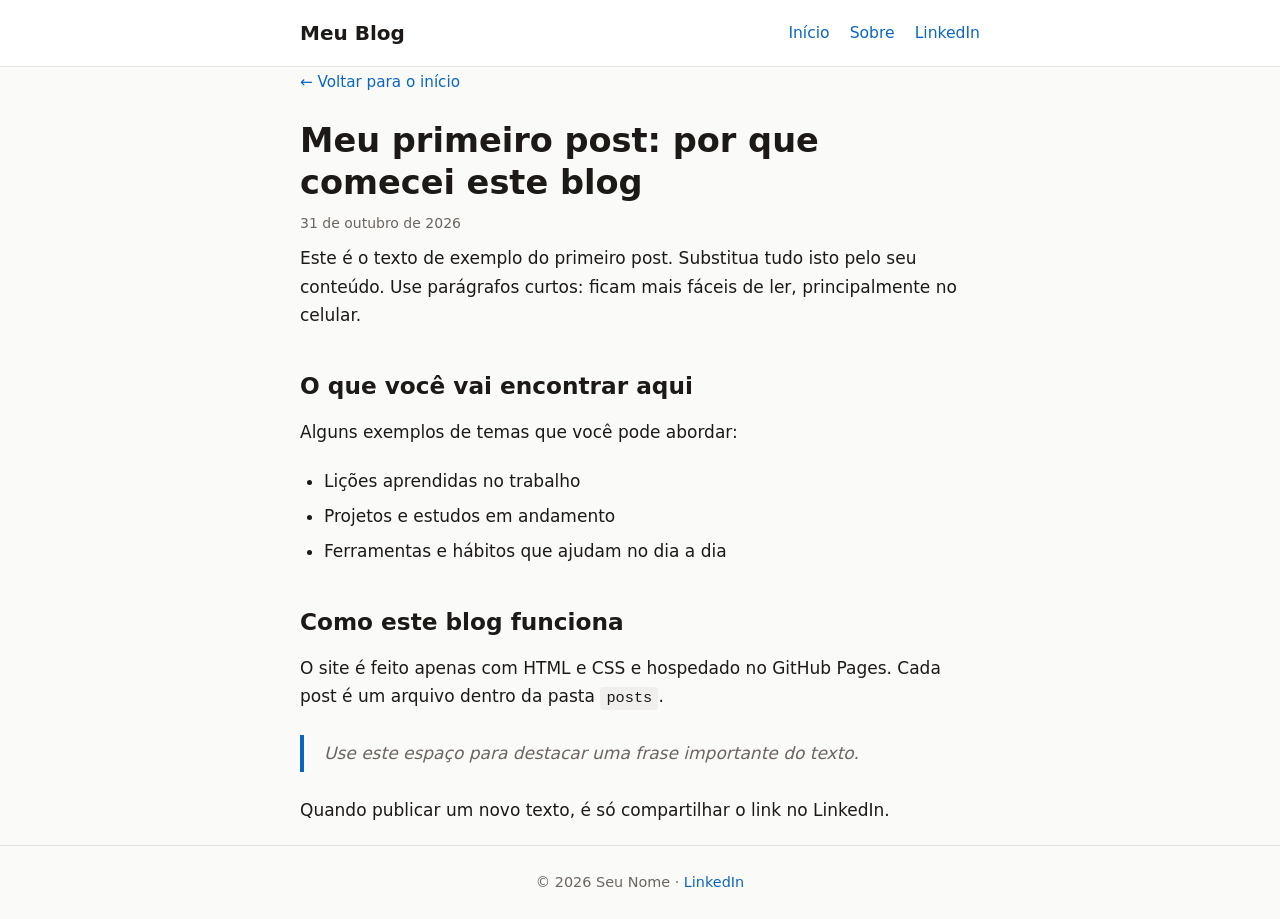
==== posts/primeiro-post.html @ 0036c1e6 "Primeira versão do blog" ====
<!DOCTYPE html>
<html lang="pt-BR">
<head>
  <meta charset="UTF-8">
  <meta name="viewport" content="width=device-width, initial-scale=1.0">
  <title>Meu primeiro post: por que comecei este blog | Meu Blog</title>
  <meta name="description" content="Um breve resumo do que você vai encontrar por aqui e o motivo de ter criado este espaço.">
  <link rel="stylesheet" href="../style.css">
</head>
<body>

  <header class="site-header">
    <div class="container">
      <a class="site-title" href="../index.html">Meu Blog</a>
      <nav class="site-nav">
        <a href="../index.html">Início</a>
        <a href="../index.html#sobre">Sobre</a>
        <a href="https://www.linkedin.com/in/seu-perfil" target="_blank" rel="noopener">LinkedIn</a>
      </nav>
    </div>
  </header>

  <main class="container">
    <a class="back-link" href="../index.html">&larr; Voltar para o início</a>

    <article>
      <h1>Meu primeiro post: por que comecei este blog</h1>
      <p class="post-meta">31 de outubro de 2026</p>

      <p>
        Este é o texto de exemplo do primeiro post. Substitua tudo isto pelo seu conteúdo.
        Use parágrafos curtos: ficam mais fáceis de ler, principalmente no celular.
      </p>

      <h2>O que você vai encontrar aqui</h2>
      <p>Alguns exemplos de temas que você pode abordar:</p>
      <ul>
        <li>Lições aprendidas no trabalho</li>
        <li>Projetos e estudos em andamento</li>
        <li>Ferramentas e hábitos que ajudam no dia a dia</li>
      </ul>

      <h2>Como este blog funciona</h2>
      <p>
        O site é feito apenas com HTML e CSS e hospedado no GitHub Pages.
        Cada post é um arquivo dentro da pasta <code>posts</code>.
      </p>

      <blockquote>
        Use este espaço para destacar uma frase importante do texto.
      </blockquote>

      <p>
        Quando publicar um novo texto, é só compartilhar o link no LinkedIn.
      </p>
    </article>
  </main>

  <footer class="site-footer">
    <div class="container">
      &copy; 2026 Seu Nome &middot;
      <a href="https://www.linkedin.com/in/seu-perfil" target="_blank" rel="noopener">LinkedIn</a>
    </div>
  </footer>

</body>
</html>
---- style.css ----
/* ===== Variáveis de cor (tema claro e escuro automático) ===== */
:root {
  --bg: #fafaf9;
  --surface: #ffffff;
  --text: #1c1917;
  --muted: #6b6560;
  --border: #e7e5e4;
  --accent: #0a66c2; /* azul do LinkedIn */
  --accent-hover: #084e96;
  --code-bg: #f1efed;
}

@media (prefers-color-scheme: dark) {
  :root {
    --bg: #121212;
    --surface: #1b1b1b;
    --text: #ecebe9;
    --muted: #a29d97;
    --border: #2e2d2b;
    --accent: #6cb4ff;
    --accent-hover: #9ccbff;
    --code-bg: #242322;
  }
}

/* ===== Base ===== */
* {
  box-sizing: border-box;
}

html {
  scroll-behavior: smooth;
}

body {
  margin: 0;
  background: var(--bg);
  color: var(--text);
  font-family: system-ui, -apple-system, "Segoe UI", Roboto, sans-serif;
  font-size: 1.0625rem;
  line-height: 1.7;
}

a {
  color: var(--accent);
  text-decoration: none;
}

a:hover {
  color: var(--accent-hover);
  text-decoration: underline;
}

.container {
  max-width: 720px;
  margin: 0 auto;
  padding: 0 1.25rem;
}

/* ===== Cabeçalho ===== */
.site-header {
  border-bottom: 1px solid var(--border);
  background: var(--surface);
}

.site-header .container {
  display: flex;
  align-items: center;
  justify-content: space-between;
  flex-wrap: wrap;
  gap: 0.75rem;
  padding-top: 1rem;
  padding-bottom: 1rem;
}

.site-title {
  font-size: 1.25rem;
  font-weight: 700;
  color: var(--text);
}

.site-title:hover {
  text-decoration: none;
  color: var(--accent);
}

.site-nav {
  display: flex;
  gap: 1.25rem;
  font-size: 0.975rem;
}

/* ===== Conteúdo principal ===== */
main {
  padding: 2.5rem 0 3rem;
}

.hero h1 {
  font-size: 2rem;
  line-height: 1.25;
  margin: 0 0 0.75rem;
}

.hero p {
  color: var(--muted);
  margin: 0;
  font-size: 1.15rem;
}

section {
  margin-top: 3rem;
}

section h2 {
  font-size: 1.1rem;
  text-transform: uppercase;
  letter-spacing: 0.06em;
  color: var(--muted);
  border-bottom: 1px solid var(--border);
  padding-bottom: 0.5rem;
  margin-bottom: 1.25rem;
}

/* ===== Lista de posts ===== */
.post-list {
  list-style: none;
  margin: 0;
  padding: 0;
  display: grid;
  gap: 1rem;
}

.post-card {
  background: var(--surface);
  border: 1px solid var(--border);
  border-radius: 10px;
  padding: 1.25rem 1.5rem;
  transition: border-color 0.15s ease, transform 0.15s ease;
}

.post-card:hover {
  border-color: var(--accent);
  transform: translateY(-2px);
}

.post-card h3 {
  margin: 0 0 0.25rem;
  font-size: 1.25rem;
  line-height: 1.35;
}

.post-card h3 a {
  color: var(--text);
}

.post-card h3 a:hover {
  color: var(--accent);
  text-decoration: none;
}

.post-meta {
  font-size: 0.875rem;
  color: var(--muted);
  margin: 0 0 0.5rem;
}

.post-card p:last-child {
  margin: 0;
}

/* ===== Página de post ===== */
.back-link {
  display: inline-block;
  margin-bottom: 1.5rem;
  font-size: 0.95rem;
}

article h1 {
  font-size: 2.1rem;
  line-height: 1.25;
  margin: 0 0 0.5rem;
}

article h2 {
  font-size: 1.45rem;
  margin: 2.25rem 0 0.75rem;
  text-transform: none;
  letter-spacing: normal;
  color: var(--text);
  border: 0;
  padding: 0;
}

article p {
  margin: 0 0 1.25rem;
}

article ul,
article ol {
  margin: 0 0 1.25rem;
  padding-left: 1.5rem;
}

article li {
  margin-bottom: 0.4rem;
}

blockquote {
  margin: 1.5rem 0;
  padding: 0.25rem 1.25rem;
  border-left: 4px solid var(--accent);
  color: var(--muted);
  font-style: italic;
}

code {
  background: var(--code-bg);
  padding: 0.15em 0.4em;
  border-radius: 4px;
  font-size: 0.9em;
  font-family: ui-monospace, "SF Mono", Menlo, Consolas, monospace;
}

pre {
  background: var(--code-bg);
  padding: 1rem 1.25rem;
  border-radius: 8px;
  overflow-x: auto;
  margin: 0 0 1.25rem;
}

pre code {
  background: none;
  padding: 0;
}

img {
  max-width: 100%;
  height: auto;
  border-radius: 8px;
}

/* ===== Rodapé ===== */
.site-footer {
  border-top: 1px solid var(--border);
  padding: 1.5rem 0;
  color: var(--muted);
  font-size: 0.9rem;
  text-align: center;
}

/* ===== Telas pequenas ===== */
@media (max-width: 480px) {
  body {
    font-size: 1rem;
  }

  .hero h1,
  article h1 {
    font-size: 1.65rem;
  }
}
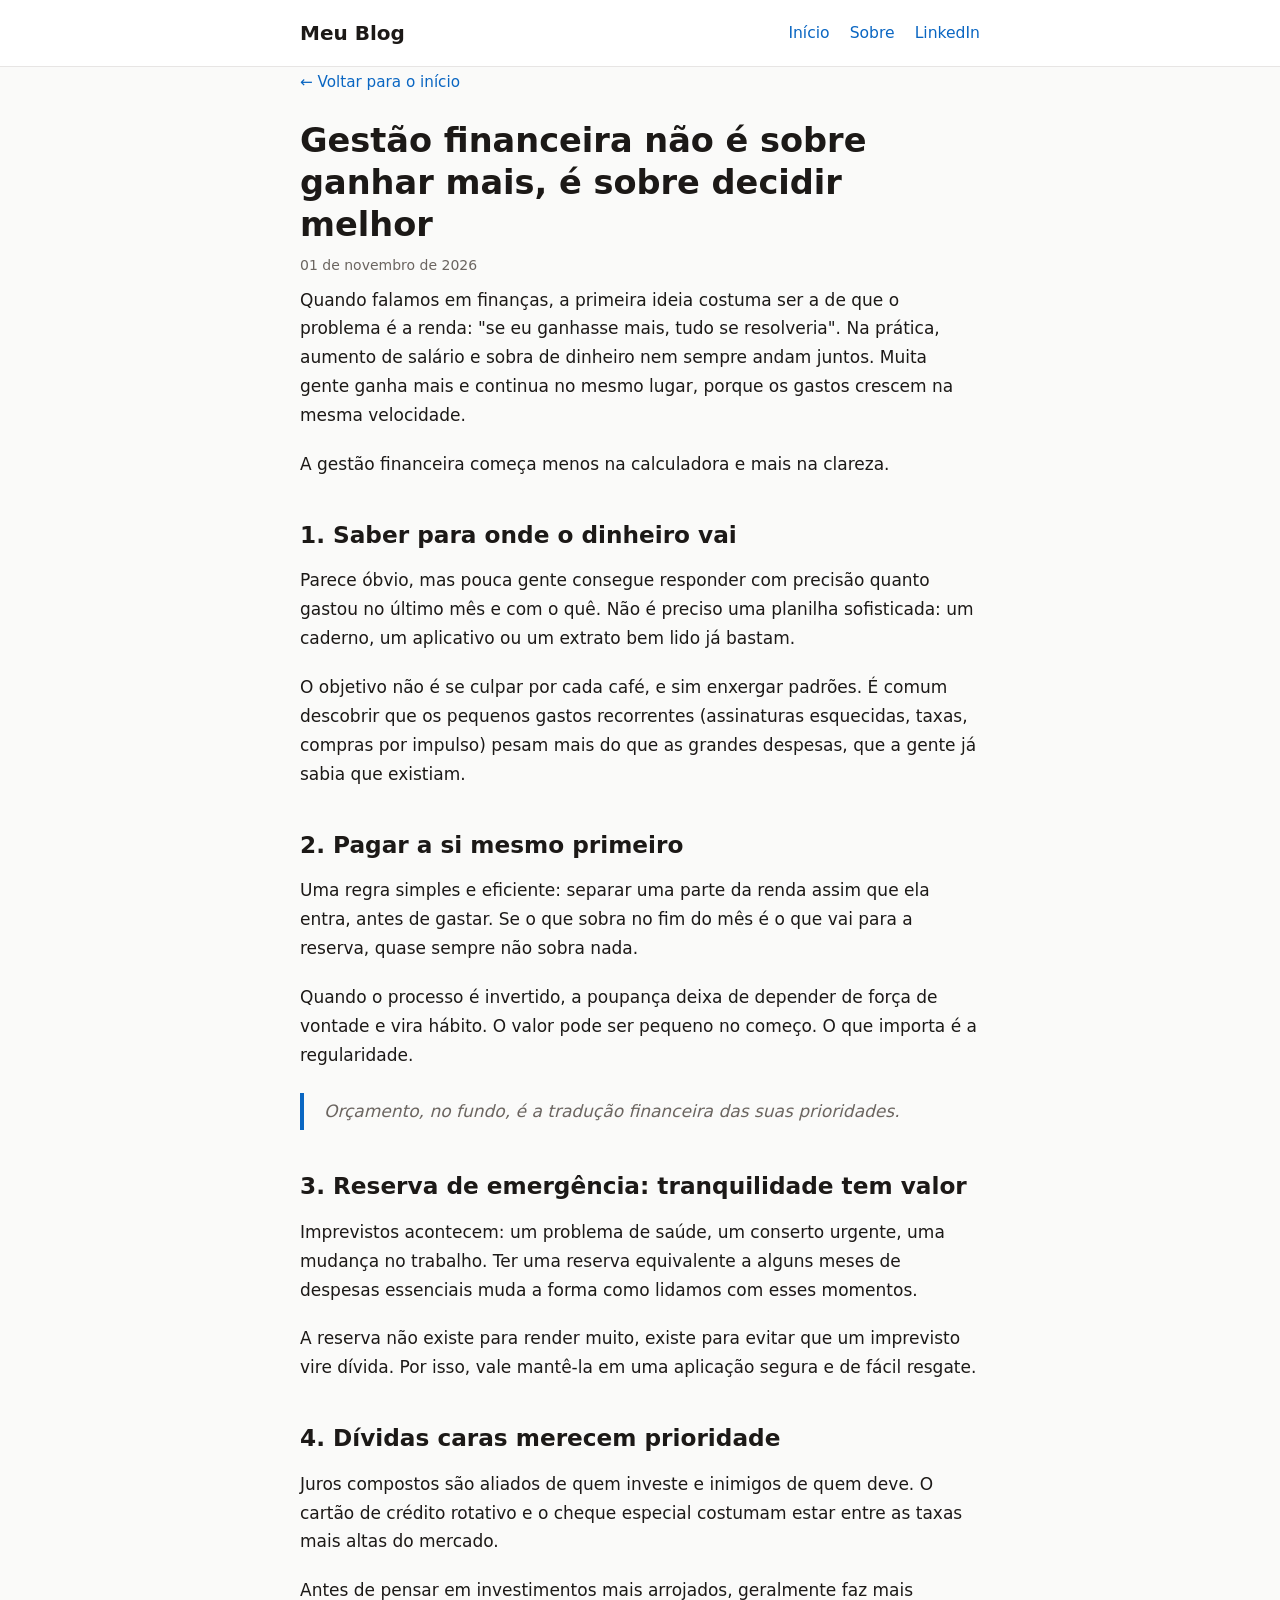
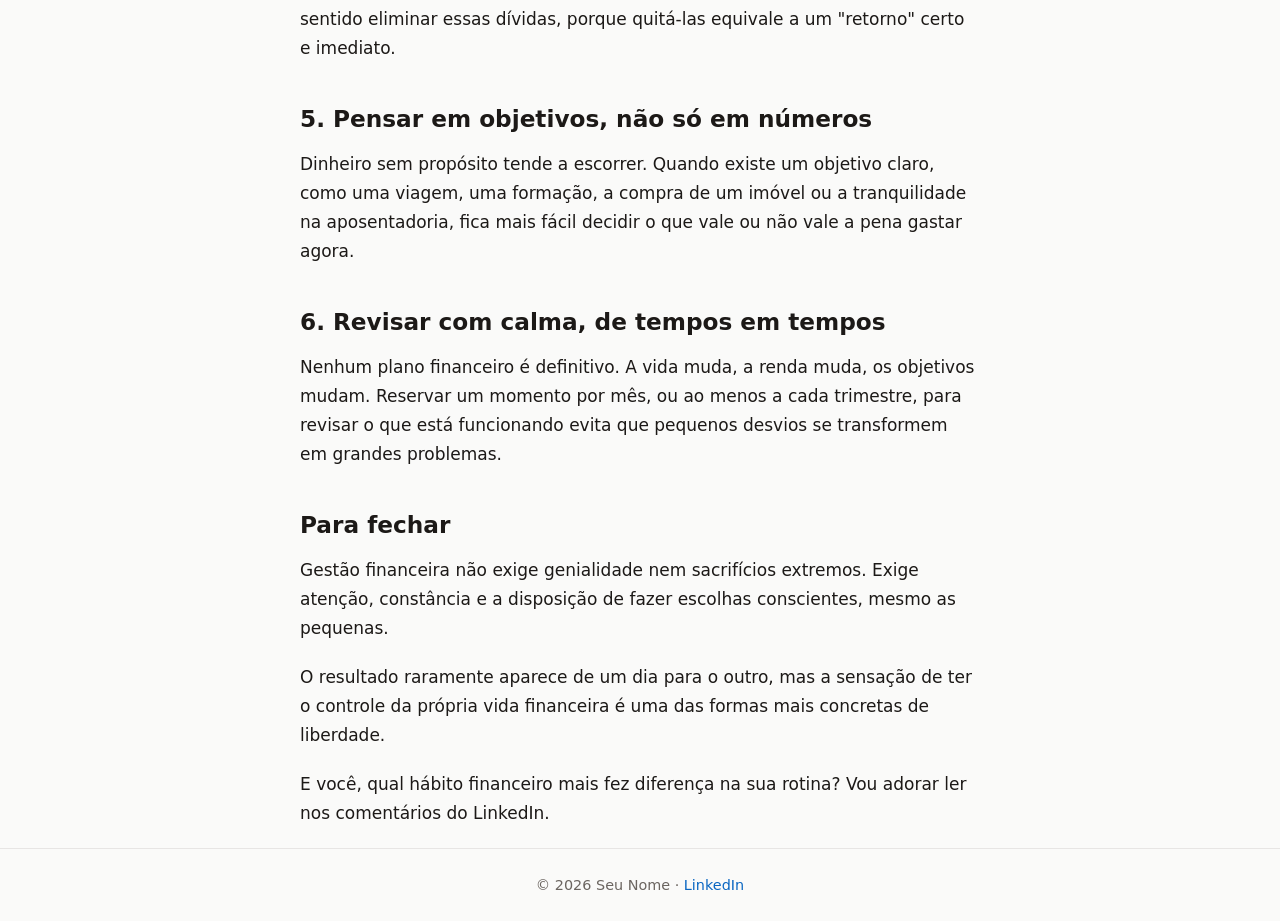
==== commit 669c0289: "post adicionado e alterações estruturais" ====
--- a/posts/primeiro-post.html
+++ b/posts/primeiro-post.html
@@ -24,34 +24,95 @@
     <a class="back-link" href="../index.html">&larr; Voltar para o início</a>
 
     <article>
-      <h1>Meu primeiro post: por que comecei este blog</h1>
-      <p class="post-meta">31 de outubro de 2026</p>
+      <h1>Gestão financeira não é sobre ganhar mais, é sobre decidir melhor</h1>
+      <p class="post-meta">01 de novembro de 2026</p>
 
       <p>
-        Este é o texto de exemplo do primeiro post. Substitua tudo isto pelo seu conteúdo.
-        Use parágrafos curtos: ficam mais fáceis de ler, principalmente no celular.
+        Quando falamos em finanças, a primeira ideia costuma ser a de que o problema é a renda:
+        "se eu ganhasse mais, tudo se resolveria". Na prática, aumento de salário e sobra de
+        dinheiro nem sempre andam juntos. Muita gente ganha mais e continua no mesmo lugar,
+        porque os gastos crescem na mesma velocidade.
       </p>
 
-      <h2>O que você vai encontrar aqui</h2>
-      <p>Alguns exemplos de temas que você pode abordar:</p>
-      <ul>
-        <li>Lições aprendidas no trabalho</li>
-        <li>Projetos e estudos em andamento</li>
-        <li>Ferramentas e hábitos que ajudam no dia a dia</li>
-      </ul>
+      <p>
+        A gestão financeira começa menos na calculadora e mais na clareza.
+      </p>
 
-      <h2>Como este blog funciona</h2>
+      <h2>1. Saber para onde o dinheiro vai</h2>
       <p>
-        O site é feito apenas com HTML e CSS e hospedado no GitHub Pages.
-        Cada post é um arquivo dentro da pasta <code>posts</code>.
+        Parece óbvio, mas pouca gente consegue responder com precisão quanto gastou no último
+        mês e com o quê. Não é preciso uma planilha sofisticada: um caderno, um aplicativo ou um
+        extrato bem lido já bastam.
+      </p>
+      <p>
+        O objetivo não é se culpar por cada café, e sim enxergar padrões. É comum descobrir que
+        os pequenos gastos recorrentes (assinaturas esquecidas, taxas, compras por impulso)
+        pesam mais do que as grandes despesas, que a gente já sabia que existiam.
+      </p>
+
+      <h2>2. Pagar a si mesmo primeiro</h2>
+      <p>
+        Uma regra simples e eficiente: separar uma parte da renda assim que ela entra, antes de
+        gastar. Se o que sobra no fim do mês é o que vai para a reserva, quase sempre não sobra
+        nada.
+      </p>
+      <p>
+        Quando o processo é invertido, a poupança deixa de depender de força de vontade e vira
+        hábito. O valor pode ser pequeno no começo. O que importa é a regularidade.
       </p>
 
       <blockquote>
-        Use este espaço para destacar uma frase importante do texto.
+        Orçamento, no fundo, é a tradução financeira das suas prioridades.
       </blockquote>
 
+      <h2>3. Reserva de emergência: tranquilidade tem valor</h2>
       <p>
-        Quando publicar um novo texto, é só compartilhar o link no LinkedIn.
+        Imprevistos acontecem: um problema de saúde, um conserto urgente, uma mudança no
+        trabalho. Ter uma reserva equivalente a alguns meses de despesas essenciais muda a forma
+        como lidamos com esses momentos.
+      </p>
+      <p>
+        A reserva não existe para render muito, existe para evitar que um imprevisto vire
+        dívida. Por isso, vale mantê-la em uma aplicação segura e de fácil resgate.
+      </p>
+
+      <h2>4. Dívidas caras merecem prioridade</h2>
+      <p>
+        Juros compostos são aliados de quem investe e inimigos de quem deve. O cartão de crédito
+        rotativo e o cheque especial costumam estar entre as taxas mais altas do mercado.
+      </p>
+      <p>
+        Antes de pensar em investimentos mais arrojados, geralmente faz mais sentido eliminar
+        essas dívidas, porque quitá-las equivale a um "retorno" certo e imediato.
+      </p>
+
+      <h2>5. Pensar em objetivos, não só em números</h2>
+      <p>
+        Dinheiro sem propósito tende a escorrer. Quando existe um objetivo claro, como uma
+        viagem, uma formação, a compra de um imóvel ou a tranquilidade na aposentadoria, fica
+        mais fácil decidir o que vale ou não vale a pena gastar agora.
+      </p>
+
+      <h2>6. Revisar com calma, de tempos em tempos</h2>
+      <p>
+        Nenhum plano financeiro é definitivo. A vida muda, a renda muda, os objetivos mudam.
+        Reservar um momento por mês, ou ao menos a cada trimestre, para revisar o que está
+        funcionando evita que pequenos desvios se transformem em grandes problemas.
+      </p>
+
+      <h2>Para fechar</h2>
+      <p>
+        Gestão financeira não exige genialidade nem sacrifícios extremos. Exige atenção,
+        constância e a disposição de fazer escolhas conscientes, mesmo as pequenas.
+      </p>
+      <p>
+        O resultado raramente aparece de um dia para o outro, mas a sensação de ter o controle
+        da própria vida financeira é uma das formas mais concretas de liberdade.
+      </p>
+
+      <p>
+        E você, qual hábito financeiro mais fez diferença na sua rotina? Vou adorar ler nos
+        comentários do LinkedIn.
       </p>
     </article>
   </main>
